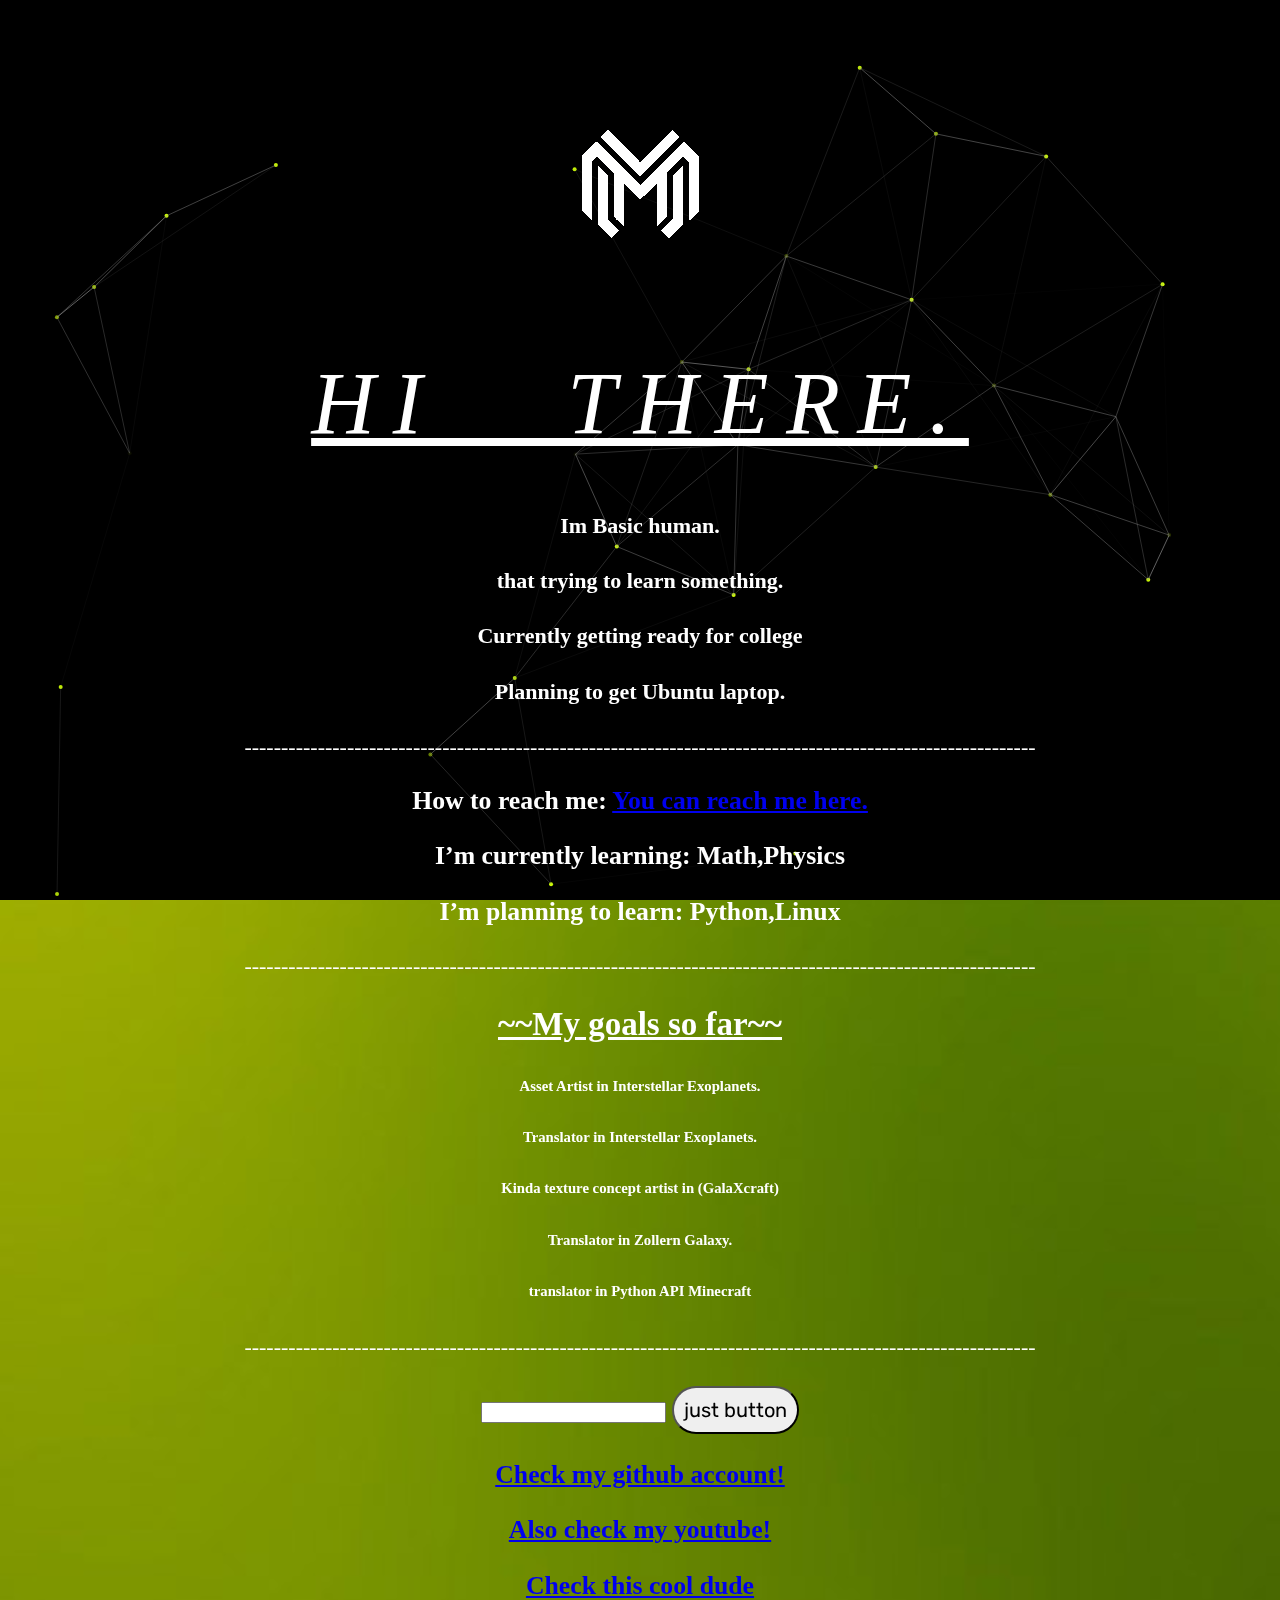
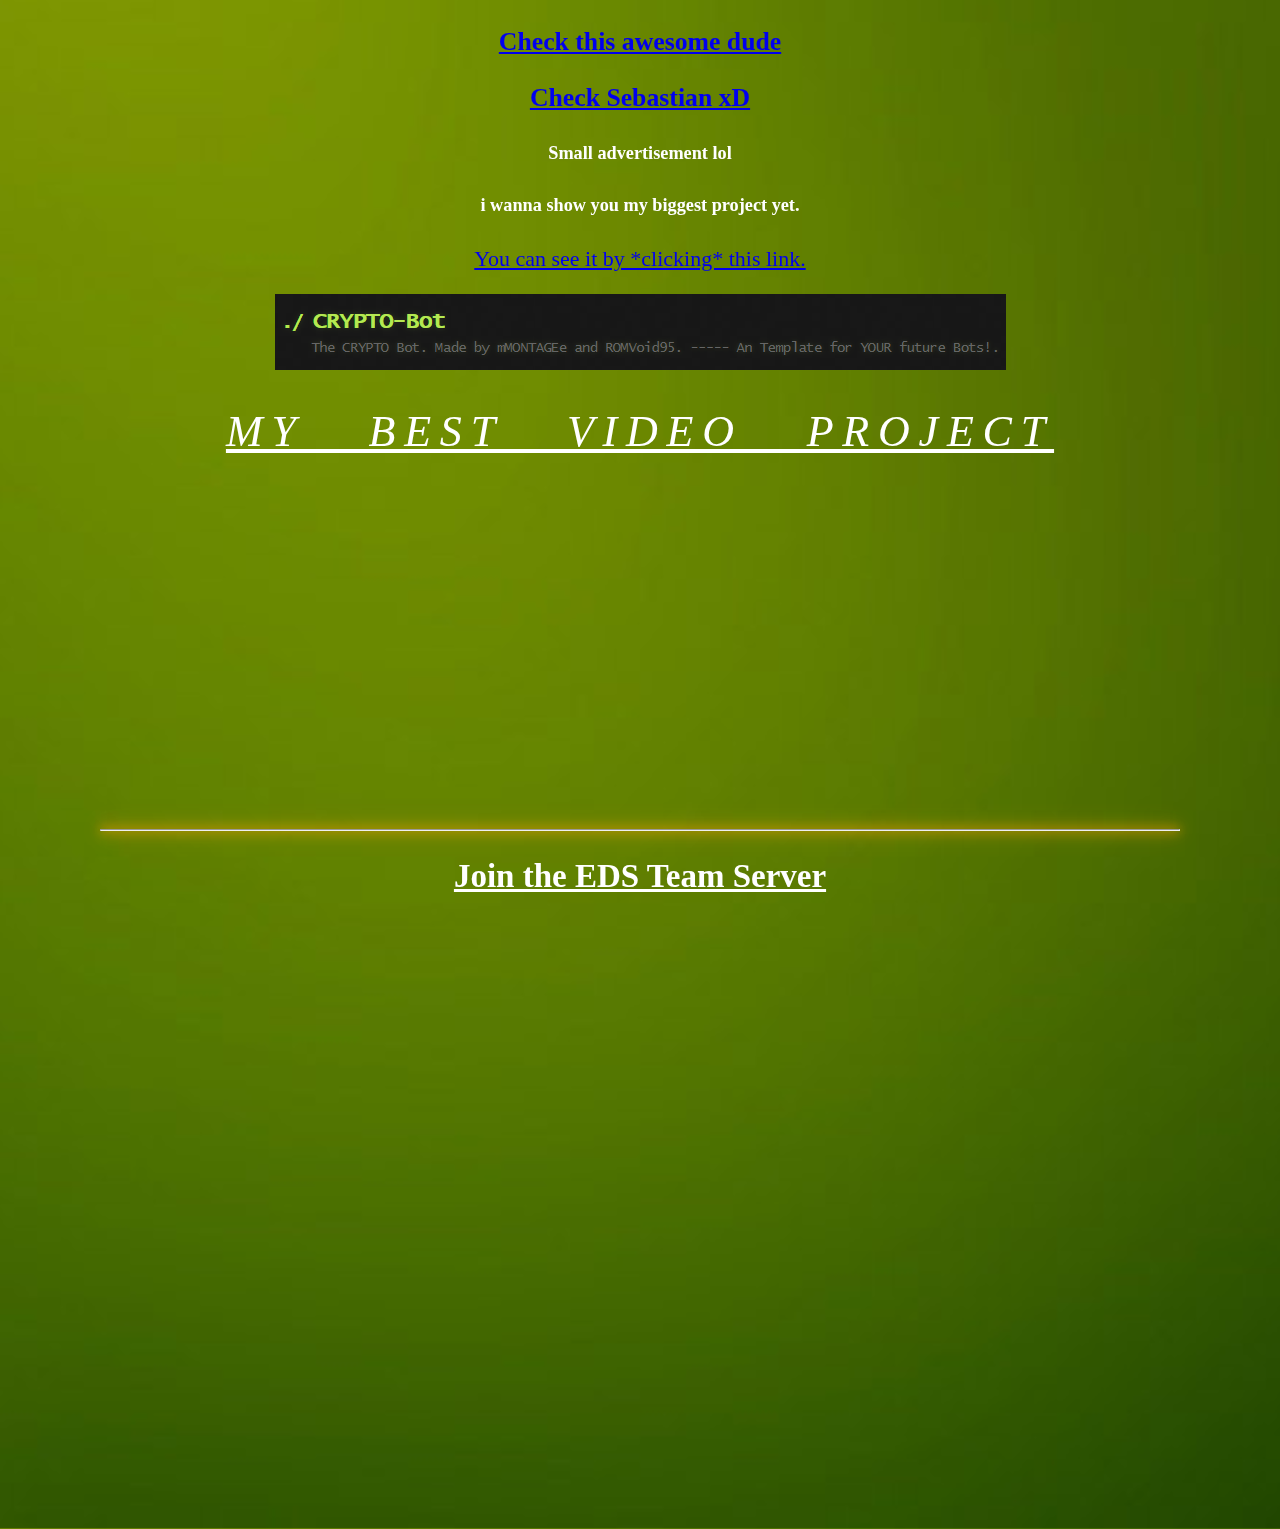
==== index.html @ 217704fc "Add files via upload" ====
<!DOCTYPE html>
<html lang="en">
<head>
    <meta charset="UTF-8">
    <title>still in W.I.P</title>
    <link rel="stylesheet" href="style.css"/>
    <link rel="shortcut icon" type="image/png" href="img/favicon.png"
</head>
<body>
    <canvas id="nokey" width="800" height="800">
        Your Browser Don't Support Canvas, Please Download Chrome
    </canvas>
<h1>
<header>
    <img src="img/logo.png">
    <br/>
    <h1> Hi there. </h1>
</header>
        <h4>Im Basic human.</h4>
    <h4>that trying to learn something.
        <h4>Currently getting ready for college</h4>
        <h4>Planning to get Ubuntu laptop.</h4>
------------------------------------------------------------------------------------------------------------
<div>
<h3> 
    <h3>  How to reach me: <a href="https://discord.gg/ZTqgPN7">You can reach me here.</a></h3>
    <h3> I’m currently learning: Math,Physics
    <h3>I’m  planning to learn: Python,Linux </h3>
    <h3>   </h3>
------------------------------------------------------------------------------------------------------------
    <h2> ~~My goals so far~~ </h2>
    <h6> Asset Artist in Interstellar Exoplanets.</h6>
    <h6> Translator in Interstellar Exoplanets.</h6>
    <h6>Kinda texture concept artist in (GalaXcraft)</h6>
    <h6> Translator in Zollern Galaxy.</h6>
    <h6> translator in Python API Minecraft</h6>
------------------------------------------------------------------------------------------------------------
<h3>
    <input type ="type something here lol">
    <button
    type="submit">just button</button>
    <p><a href="https://github.com/mMONTAGEe">Check my github account!</a></p>
    <p><a href="https://www.youtube.com/channel/UCP68rAljMgUpYVKM_8WvEBQ?"> Also check my youtube!</a></p>
    <p><a href="https://github.com/craftablescience">Check this cool dude</a></p>
    <P><a href="https://github.com/ROMVoid95">Check this awesome dude</a></P>
    <p><a href="https://github.com/SebaSphere">Check Sebastian xD</a></p>
    <p><h5>Small advertisement lol</h5></p>
    <p><h5>i wanna show you my biggest project yet.</h5></p>
    <p><a href="https://mmontagee.github.io/CRYPTO-Bot/">You can see it by *clicking* this link.</a></p>
    <p><img src="img/slogan.png"
    


    <p><h1><header>My  best Video project</header></h1></p>
    <p><iframe width="560" height="315" src="https://www.youtube.com/embed/J8UtH_nwUes" frameborder="0" allow="accelerometer; autoplay; clipboard-write; encrypted-media; gyroscope; picture-in-picture" allowfullscreen></iframe></p>
    
    
</div>

<hr/>
<h2>Join the EDS Team Server</h2>
<iframe src="https://discordapp.com/widget?id=734826191092973750&theme=dark" width="350" height="500" allowtransparency="true" frameborder="0" sandbox="allow-popups allow-popups-to-escape-sandbox allow-same-origin allow-scripts"></iframe>
    

<script src="bg.js"></script>
</body>
</html>
---- style.css ----
@import url('https://fonts.googleapis.com/css2?family=Rubik:wght@300&display=swap%27');

body {
    font-family: roboto;
    font-size: 22px;
    font-style: bold;
    text-align: center;
    color: white;
    background-color: rgb(105,105,105);
    border: 5px cyan;
    padding: 13px;
    background-image: url(img/background.jpg);
    padding: 0px 0px;
    margin: 100px;

    background-size: cover;
    background-position: center;
    
}

h1{
    font-family:Tahoma;
    font-weight:100;
    font-style:italic;
    text-decoration:underline;
    text-transform:uppercase;
    letter-spacing: 0.2em;
    word-spacing: 1em;
}

header {
    text-shadow: blue;
    text-transform: uppercase;
    text-decoration-style: wavy;
    border-width: 5px;
    text-decoration: underline;

}

h2{
    color: rgb(255,215,0)4;
    text-decoration: underline;
    
}

button{
    padding: 10px;
    font-size: 20px;
    border-radius: 1000000px;
    list-style-type: none;
    font-family: 'rubik';
}
button:hover{
    color: #ffffff;
    background: #cac712;
    box-shadow: 0 0 10px #ffae00, 0 0 40px  #ffae00, 0 0 80px  #ffae00;
    transition-delay: 0.1s;
}



button2{
    padding: 10px;
    font-size: 20px;
    border-radius: 1000000px;
    list-style-type: none;
    font-family: 'rubik';
    float: right;
    border-radius: 1000px;
    background-color: orange;

}
button2:hover{
    color: #ffffff;
    background: #cac712;
    box-shadow: 0 0 10px #ffae00, 0 0 40px  #ffae00, 0 0 80px  #ffae00;
    transition-delay: 0.1s;
}
hr{
    box-shadow: 0 0 10px  orange , 0 0 15px   orange, 0 0 25px  orange;
    color: orange;
}
canvas{
    margin: 0;
    padding: 0;
    overflow: hidden;
    background-color: #000;
    z-index: -1;
    position: fixed;
    position: fixed;
    bottom: 0;
    right: 0;
    top: 0;
    left: 0;
}
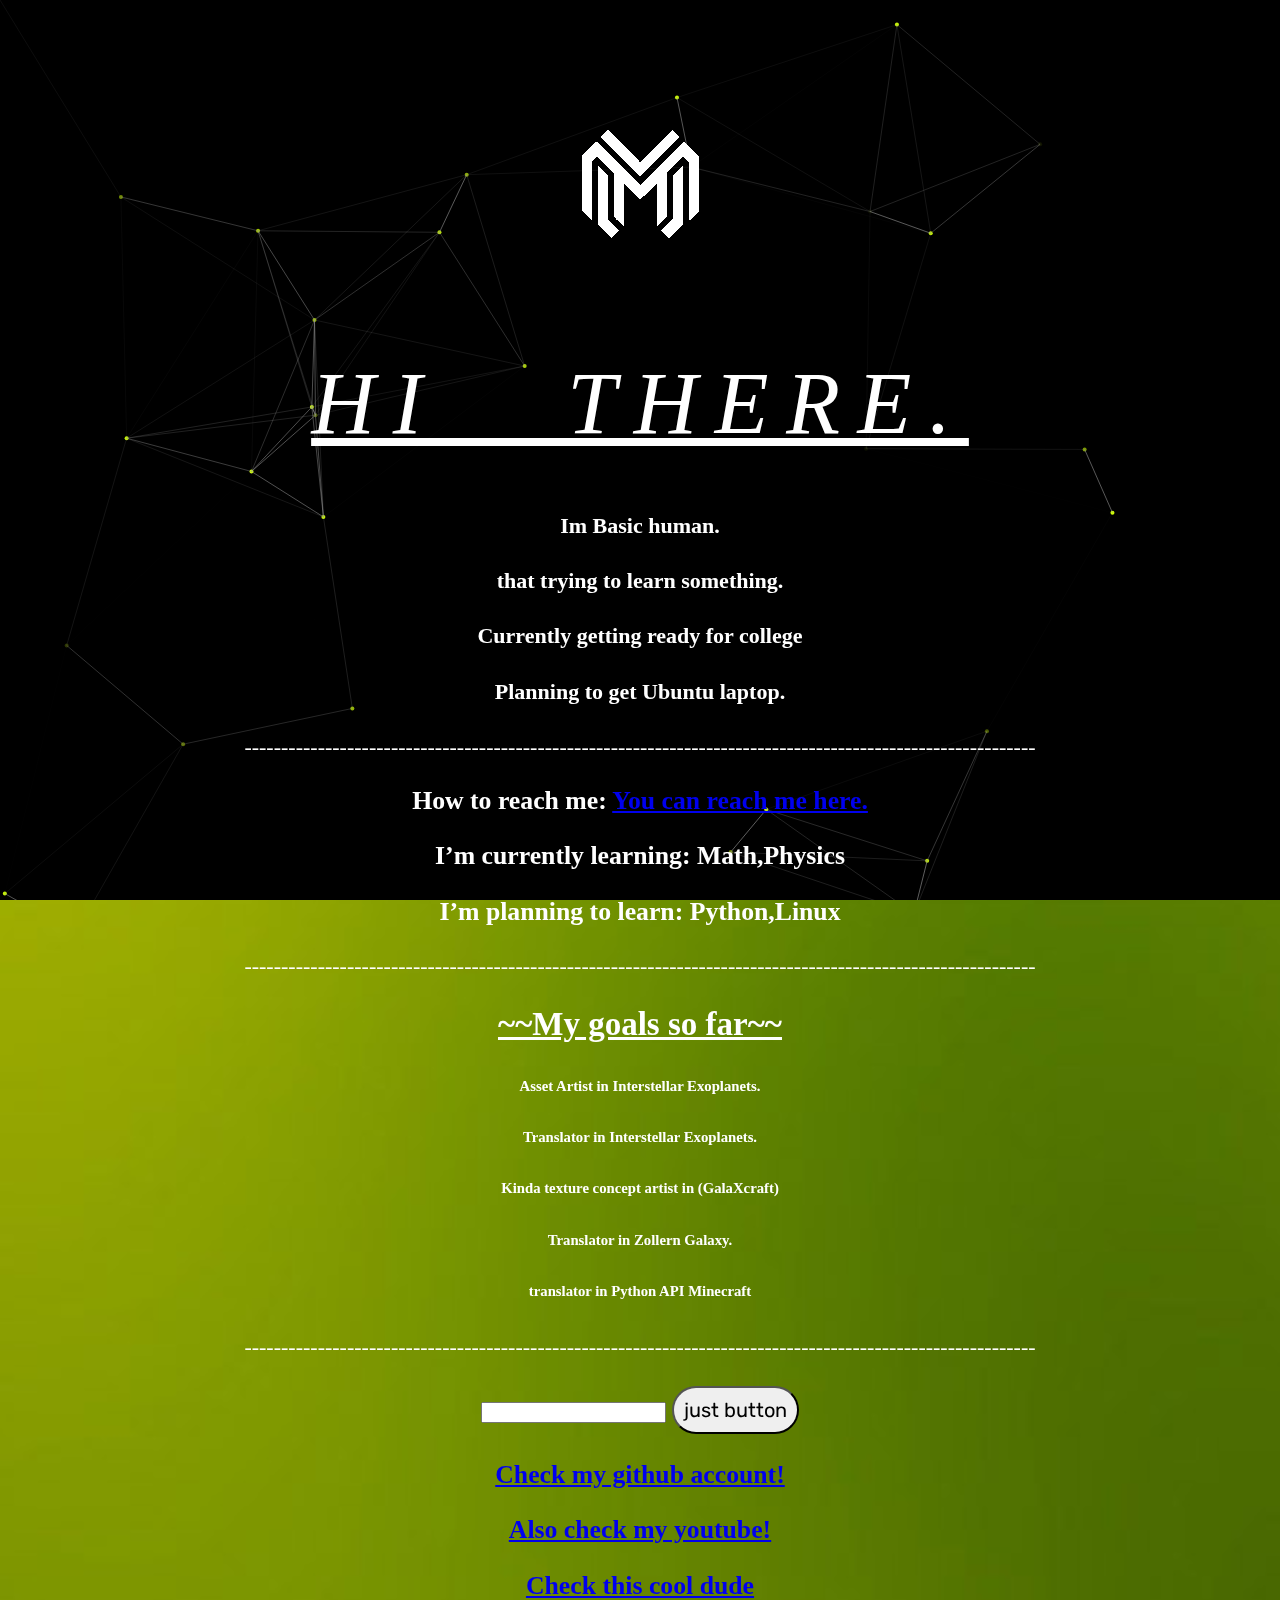
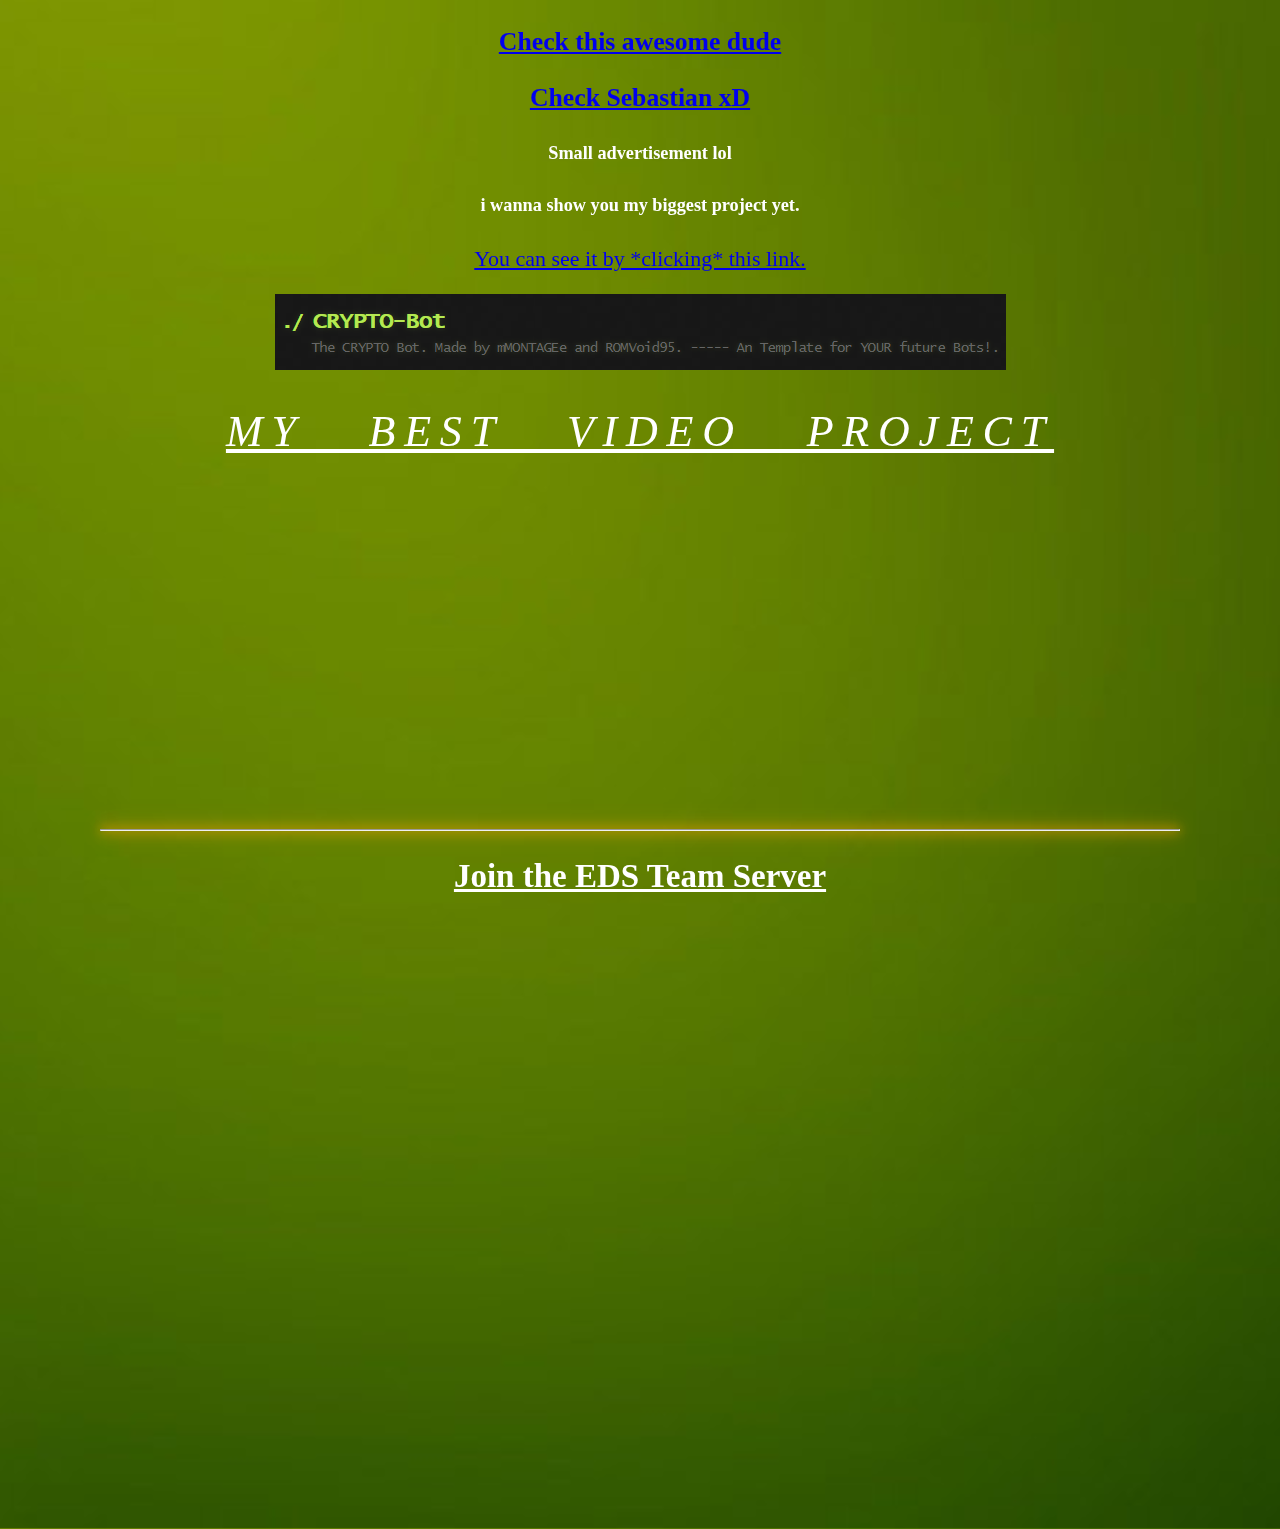
==== commit 68dbca7c: "Add files via upload" ====
--- a/index.html
+++ b/index.html
@@ -2,7 +2,7 @@
 <html lang="en">
 <head>
     <meta charset="UTF-8">
-    <title>still in W.I.P</title>
+    <title>small about mMONTAGEe</title>
     <link rel="stylesheet" href="style.css"/>
     <link rel="shortcut icon" type="image/png" href="img/favicon.png"
 </head>
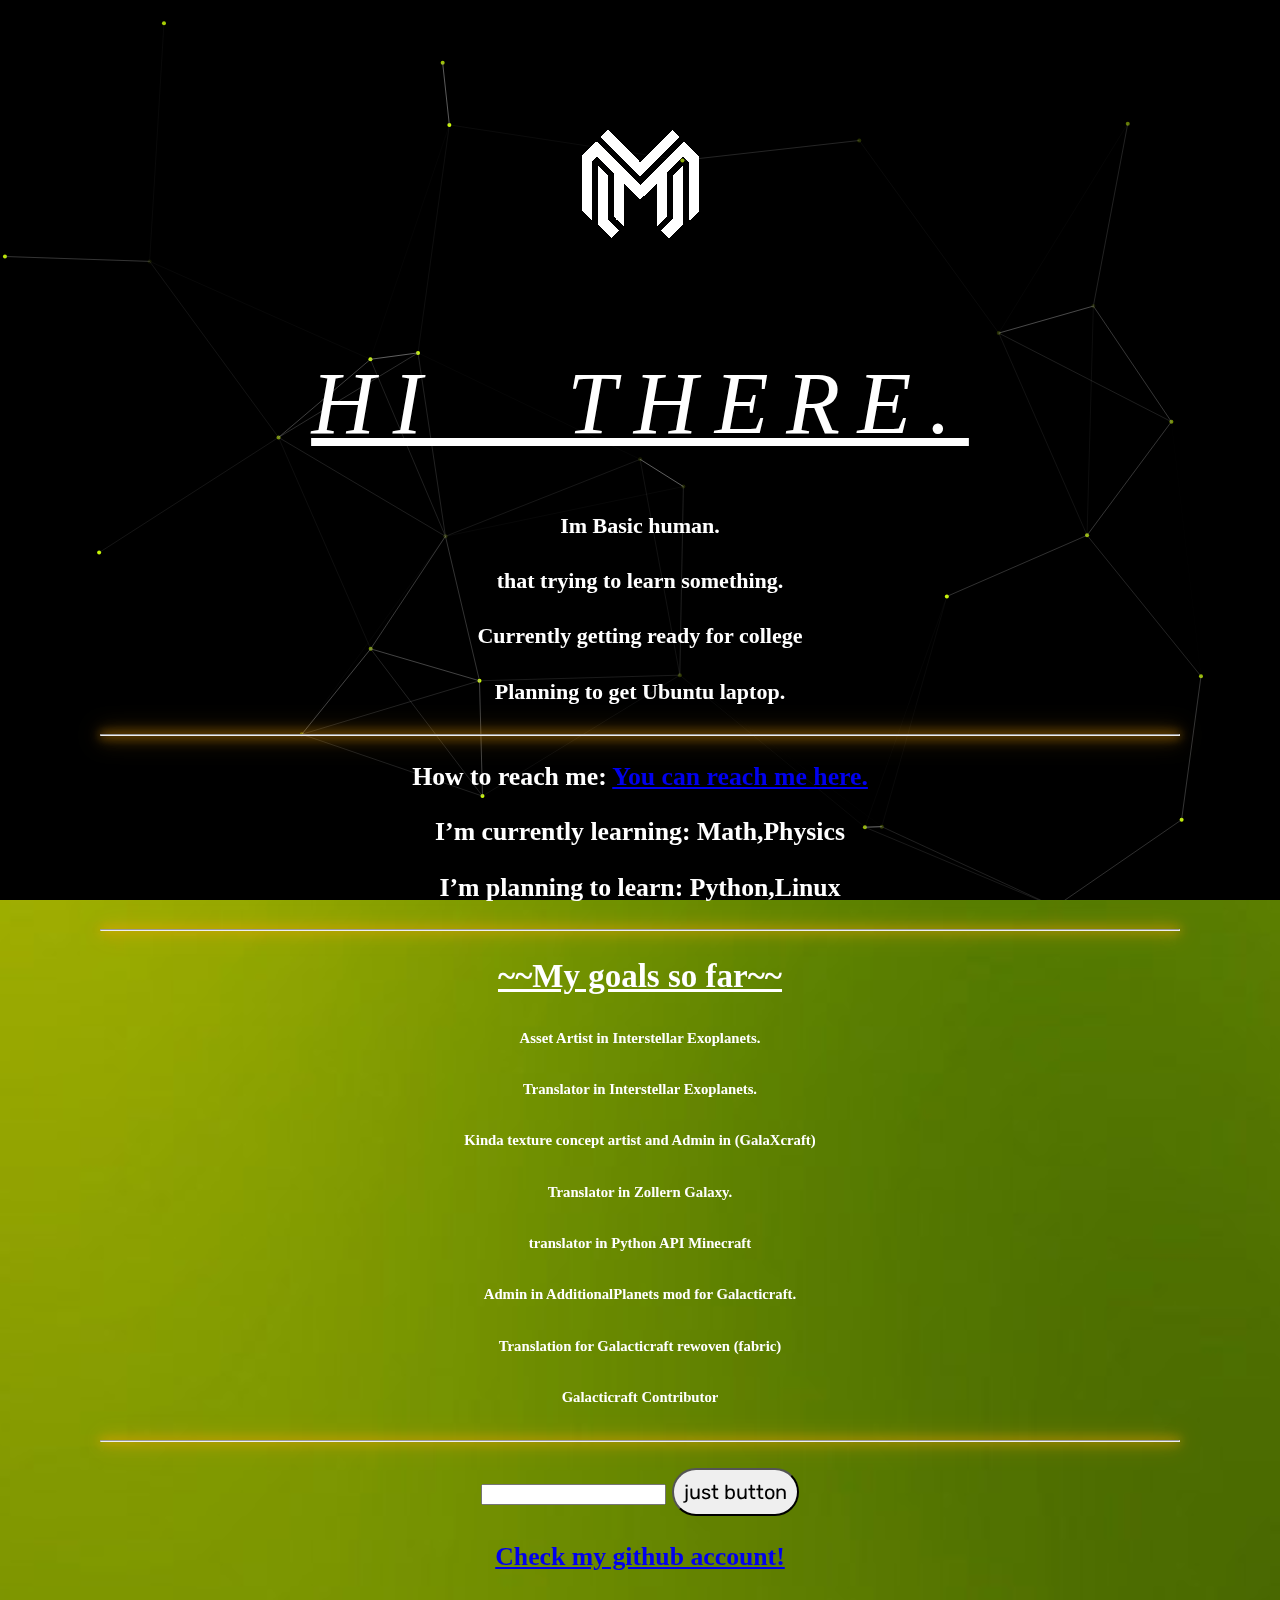
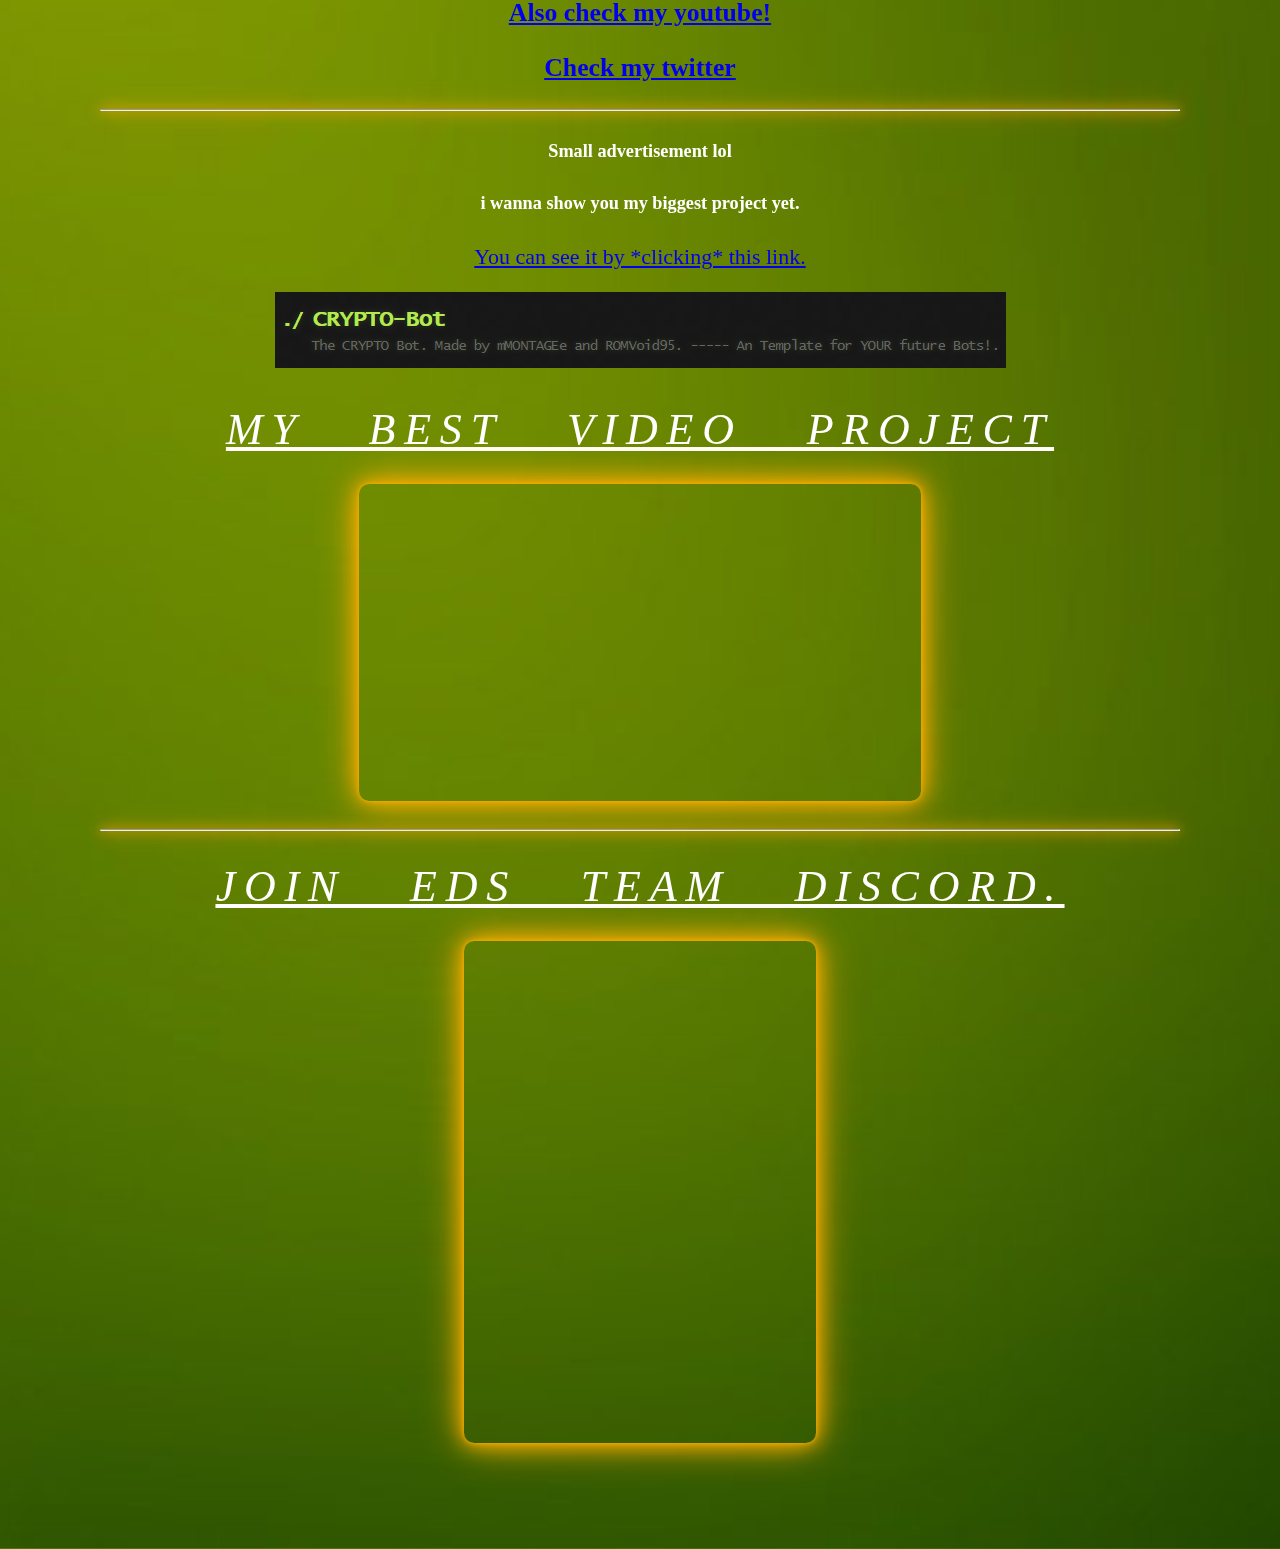
==== commit 587fc654: "Add files via upload" ====
--- a/index.html
+++ b/index.html
@@ -20,34 +20,37 @@
     <h4>that trying to learn something.
         <h4>Currently getting ready for college</h4>
         <h4>Planning to get Ubuntu laptop.</h4>
-------------------------------------------------------------------------------------------------------------
+<hr>
 <div>
 <h3> 
     <h3>  How to reach me: <a href="https://discord.gg/ZTqgPN7">You can reach me here.</a></h3>
     <h3> I’m currently learning: Math,Physics
     <h3>I’m  planning to learn: Python,Linux </h3>
     <h3>   </h3>
-------------------------------------------------------------------------------------------------------------
+<hr>
     <h2> ~~My goals so far~~ </h2>
     <h6> Asset Artist in Interstellar Exoplanets.</h6>
     <h6> Translator in Interstellar Exoplanets.</h6>
-    <h6>Kinda texture concept artist in (GalaXcraft)</h6>
+    <h6>Kinda texture concept artist and Admin  in (GalaXcraft)</h6>
     <h6> Translator in Zollern Galaxy.</h6>
     <h6> translator in Python API Minecraft</h6>
-------------------------------------------------------------------------------------------------------------
+    <h6>Admin in AdditionalPlanets mod for Galacticraft.</h6>
+    <h6>Translation for Galacticraft rewoven (fabric)</h6>
+    <h6>Galacticraft Contributor</h6>
+<hr>
 <h3>
     <input type ="type something here lol">
     <button
     type="submit">just button</button>
     <p><a href="https://github.com/mMONTAGEe">Check my github account!</a></p>
     <p><a href="https://www.youtube.com/channel/UCP68rAljMgUpYVKM_8WvEBQ?"> Also check my youtube!</a></p>
-    <p><a href="https://github.com/craftablescience">Check this cool dude</a></p>
-    <P><a href="https://github.com/ROMVoid95">Check this awesome dude</a></P>
-    <p><a href="https://github.com/SebaSphere">Check Sebastian xD</a></p>
+    <p><a href="https://twitter.com/mmontagee">Check my twitter</a></p>
+    <hr>
     <p><h5>Small advertisement lol</h5></p>
     <p><h5>i wanna show you my biggest project yet.</h5></p>
     <p><a href="https://mmontagee.github.io/CRYPTO-Bot/">You can see it by *clicking* this link.</a></p>
-    <p><img src="img/slogan.png"
+    <p><img src="img/slogan.png">
+    </hr3>
     
 
 
@@ -58,7 +61,7 @@
 </div>
 
 <hr/>
-<h2>Join the EDS Team Server</h2>
+<p><h1><header>Join EDS Team Discord.</header></h1></p>
 <iframe src="https://discordapp.com/widget?id=734826191092973750&theme=dark" width="350" height="500" allowtransparency="true" frameborder="0" sandbox="allow-popups allow-popups-to-escape-sandbox allow-same-origin allow-scripts"></iframe>
     
 
--- a/style.css
+++ b/style.css
@@ -26,6 +26,7 @@
     text-transform:uppercase;
     letter-spacing: 0.2em;
     word-spacing: 1em;
+    text-align: center;
 }
 
 header {
@@ -92,4 +93,15 @@
     right: 0;
     top: 0;
     left: 0;
+}
+iframe{
+    box-shadow: 0 0 5px #ffae00, 0 0 20px  #ffae00, 0 0 40px  #ffae00;
+    padding: 1px;
+    font-size: 1px;
+    border-radius: 10px;
+
+}
+
+img{
+    size: 50px;
 }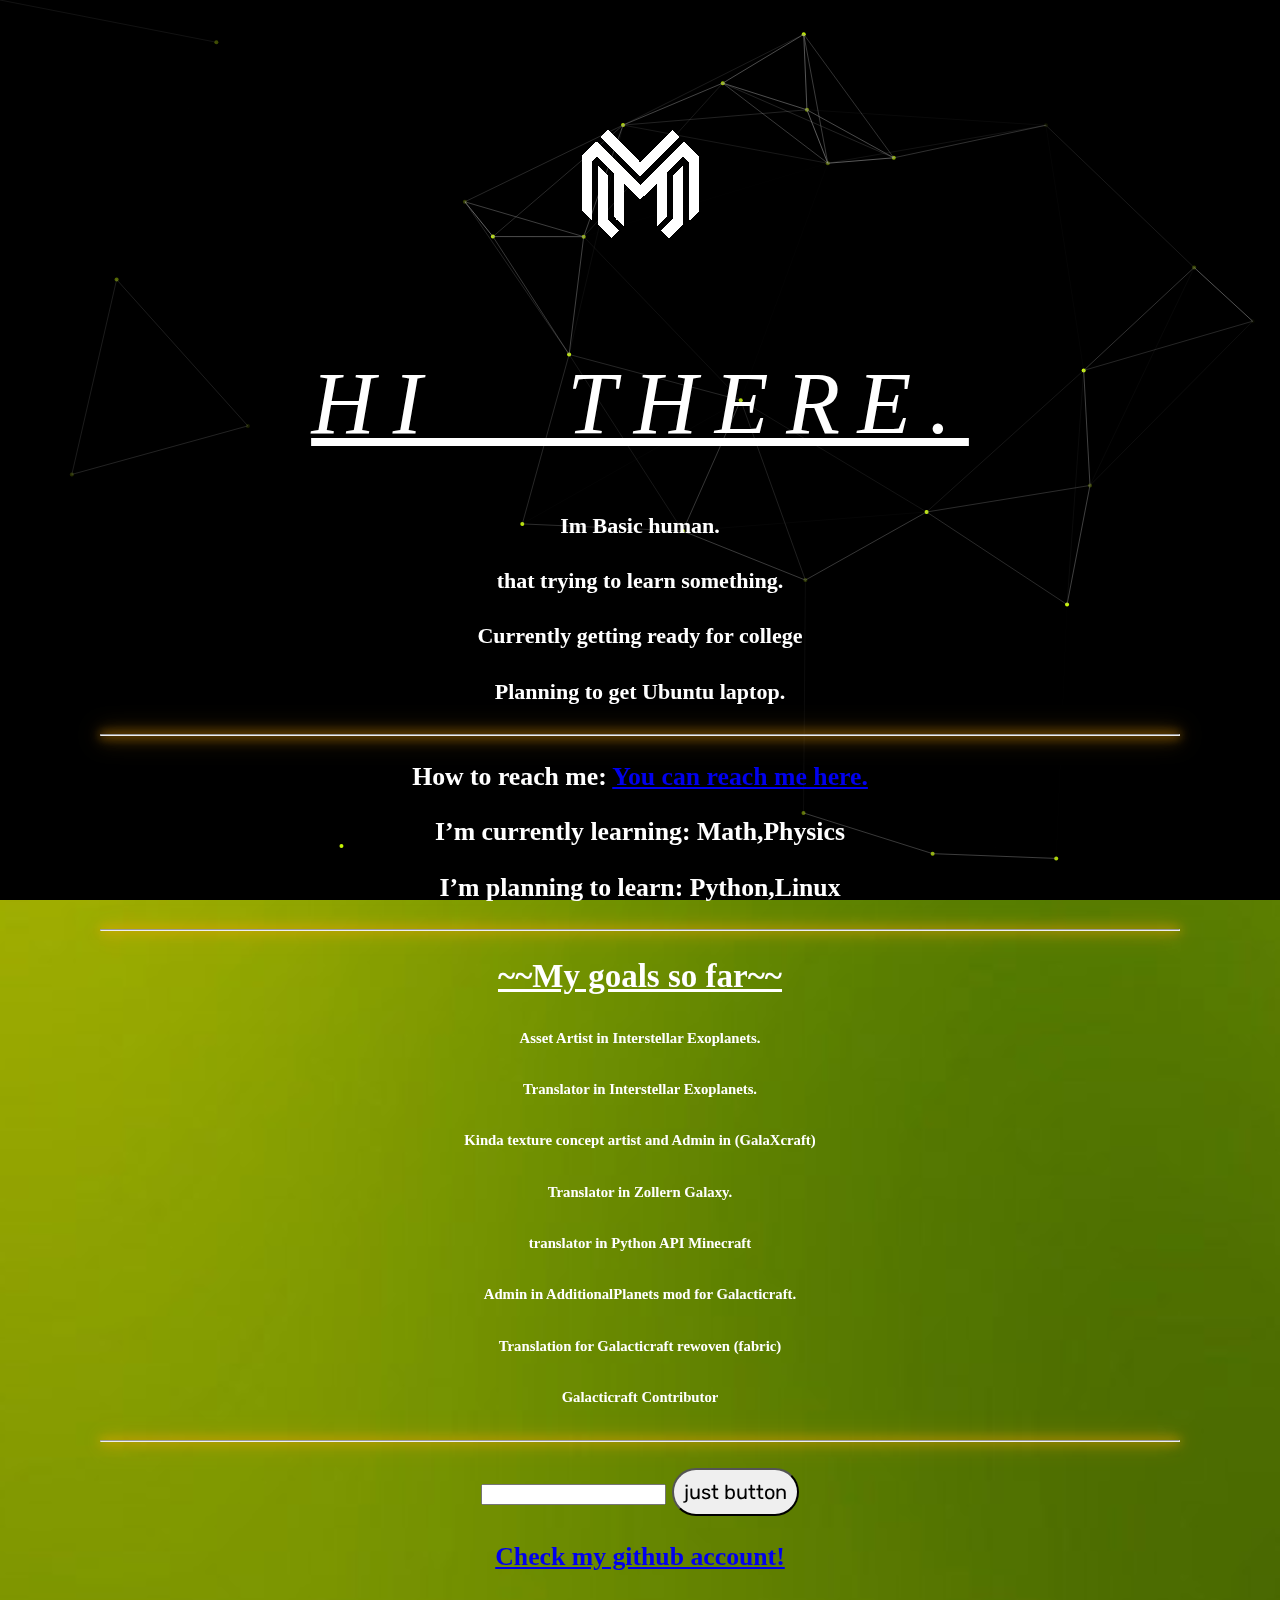
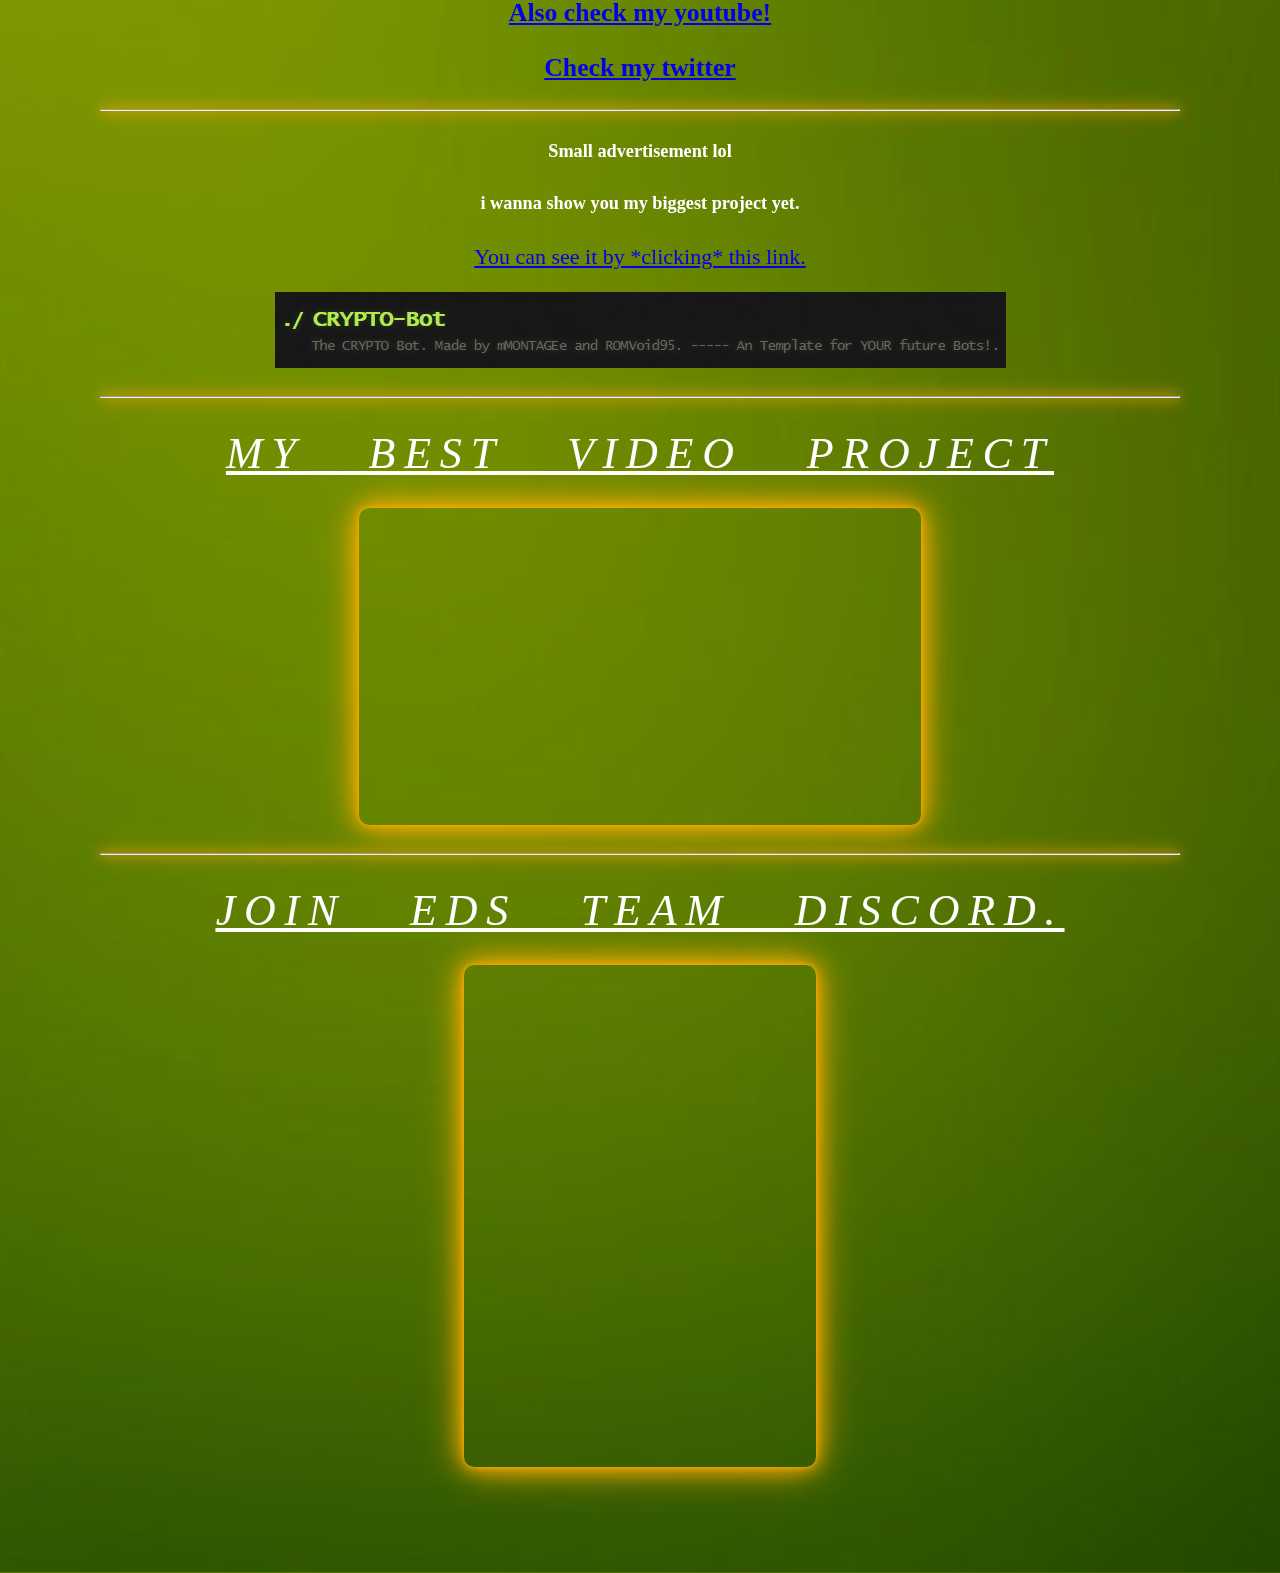
==== commit c58ff985: "fixes" ====
--- a/index.html
+++ b/index.html
@@ -52,7 +52,7 @@
     <p><img src="img/slogan.png">
     </hr3>
     
-
+<hr>
 
     <p><h1><header>My  best Video project</header></h1></p>
     <p><iframe width="560" height="315" src="https://www.youtube.com/embed/J8UtH_nwUes" frameborder="0" allow="accelerometer; autoplay; clipboard-write; encrypted-media; gyroscope; picture-in-picture" allowfullscreen></iframe></p>
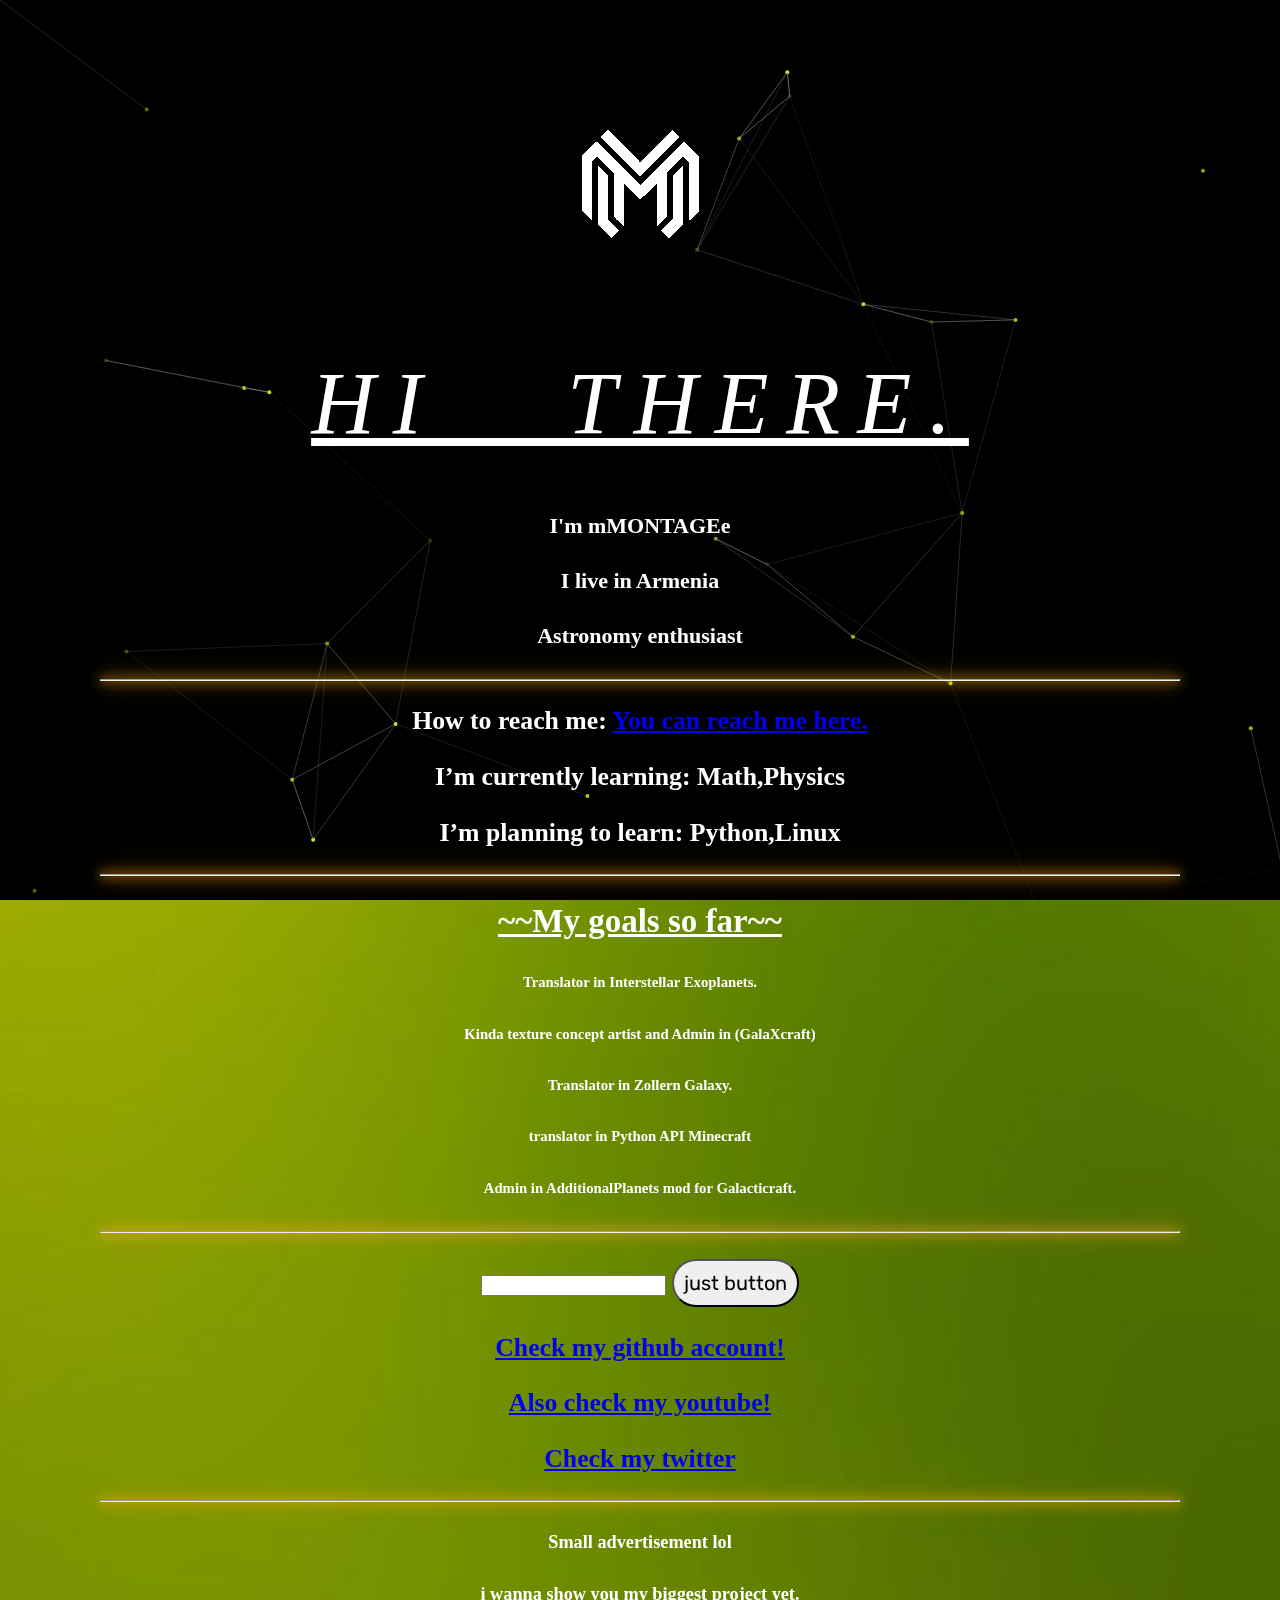
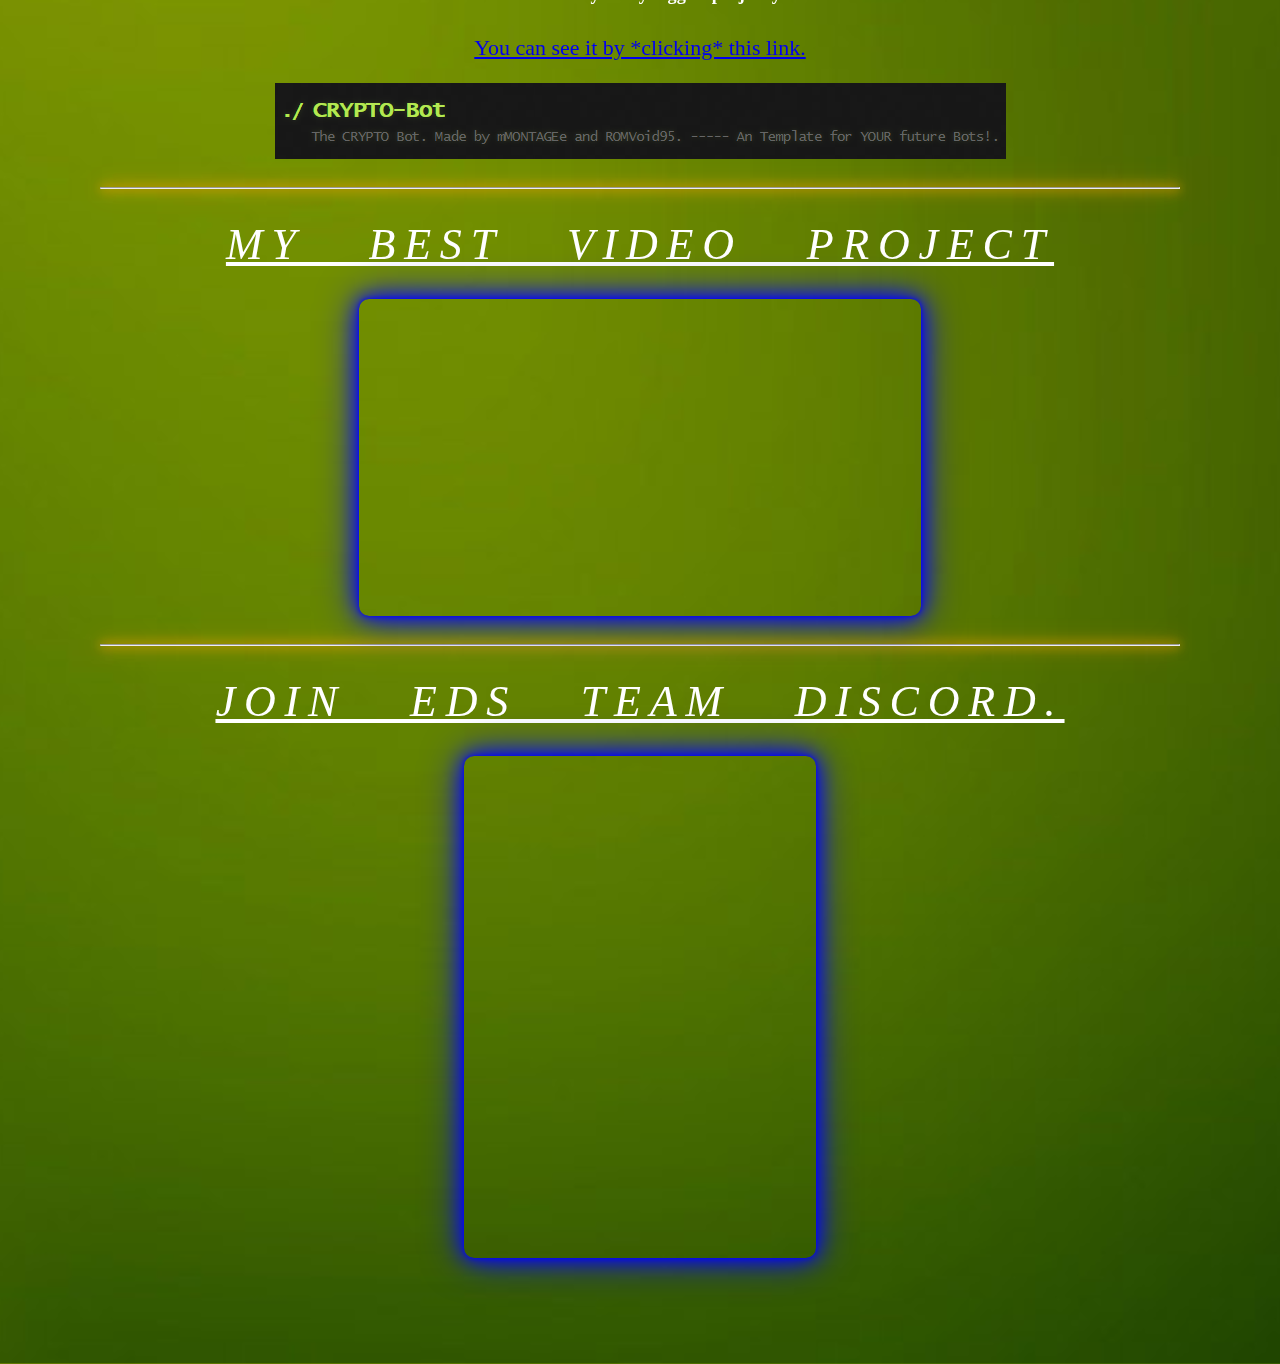
==== commit 709ac978: "First update of 2021" ====
--- a/index.html
+++ b/index.html
@@ -16,10 +16,10 @@
     <br/>
     <h1> Hi there. </h1>
 </header>
-        <h4>Im Basic human.</h4>
-    <h4>that trying to learn something.
-        <h4>Currently getting ready for college</h4>
-        <h4>Planning to get Ubuntu laptop.</h4>
+     <h4>I'm mMONTAGEe</h4>
+     <h4>I live in Armenia</h4>
+     <h4>Astronomy enthusiast</h4>
+     <h4></h4>
 <hr>
 <div>
 <h3> 
@@ -29,14 +29,12 @@
     <h3>   </h3>
 <hr>
     <h2> ~~My goals so far~~ </h2>
-    <h6> Asset Artist in Interstellar Exoplanets.</h6>
     <h6> Translator in Interstellar Exoplanets.</h6>
     <h6>Kinda texture concept artist and Admin  in (GalaXcraft)</h6>
     <h6> Translator in Zollern Galaxy.</h6>
     <h6> translator in Python API Minecraft</h6>
     <h6>Admin in AdditionalPlanets mod for Galacticraft.</h6>
-    <h6>Translation for Galacticraft rewoven (fabric)</h6>
-    <h6>Galacticraft Contributor</h6>
+
 <hr>
 <h3>
     <input type ="type something here lol">
@@ -67,4 +65,4 @@
 
 <script src="bg.js"></script>
 </body>
-</html>+</html>
--- a/style.css
+++ b/style.css
@@ -95,7 +95,7 @@
     left: 0;
 }
 iframe{
-    box-shadow: 0 0 5px #ffae00, 0 0 20px  #ffae00, 0 0 40px  #ffae00;
+    box-shadow: 0 0 5px blue, 0 0 20px  blue, 0 0 40px  blue;
     padding: 1px;
     font-size: 1px;
     border-radius: 10px;
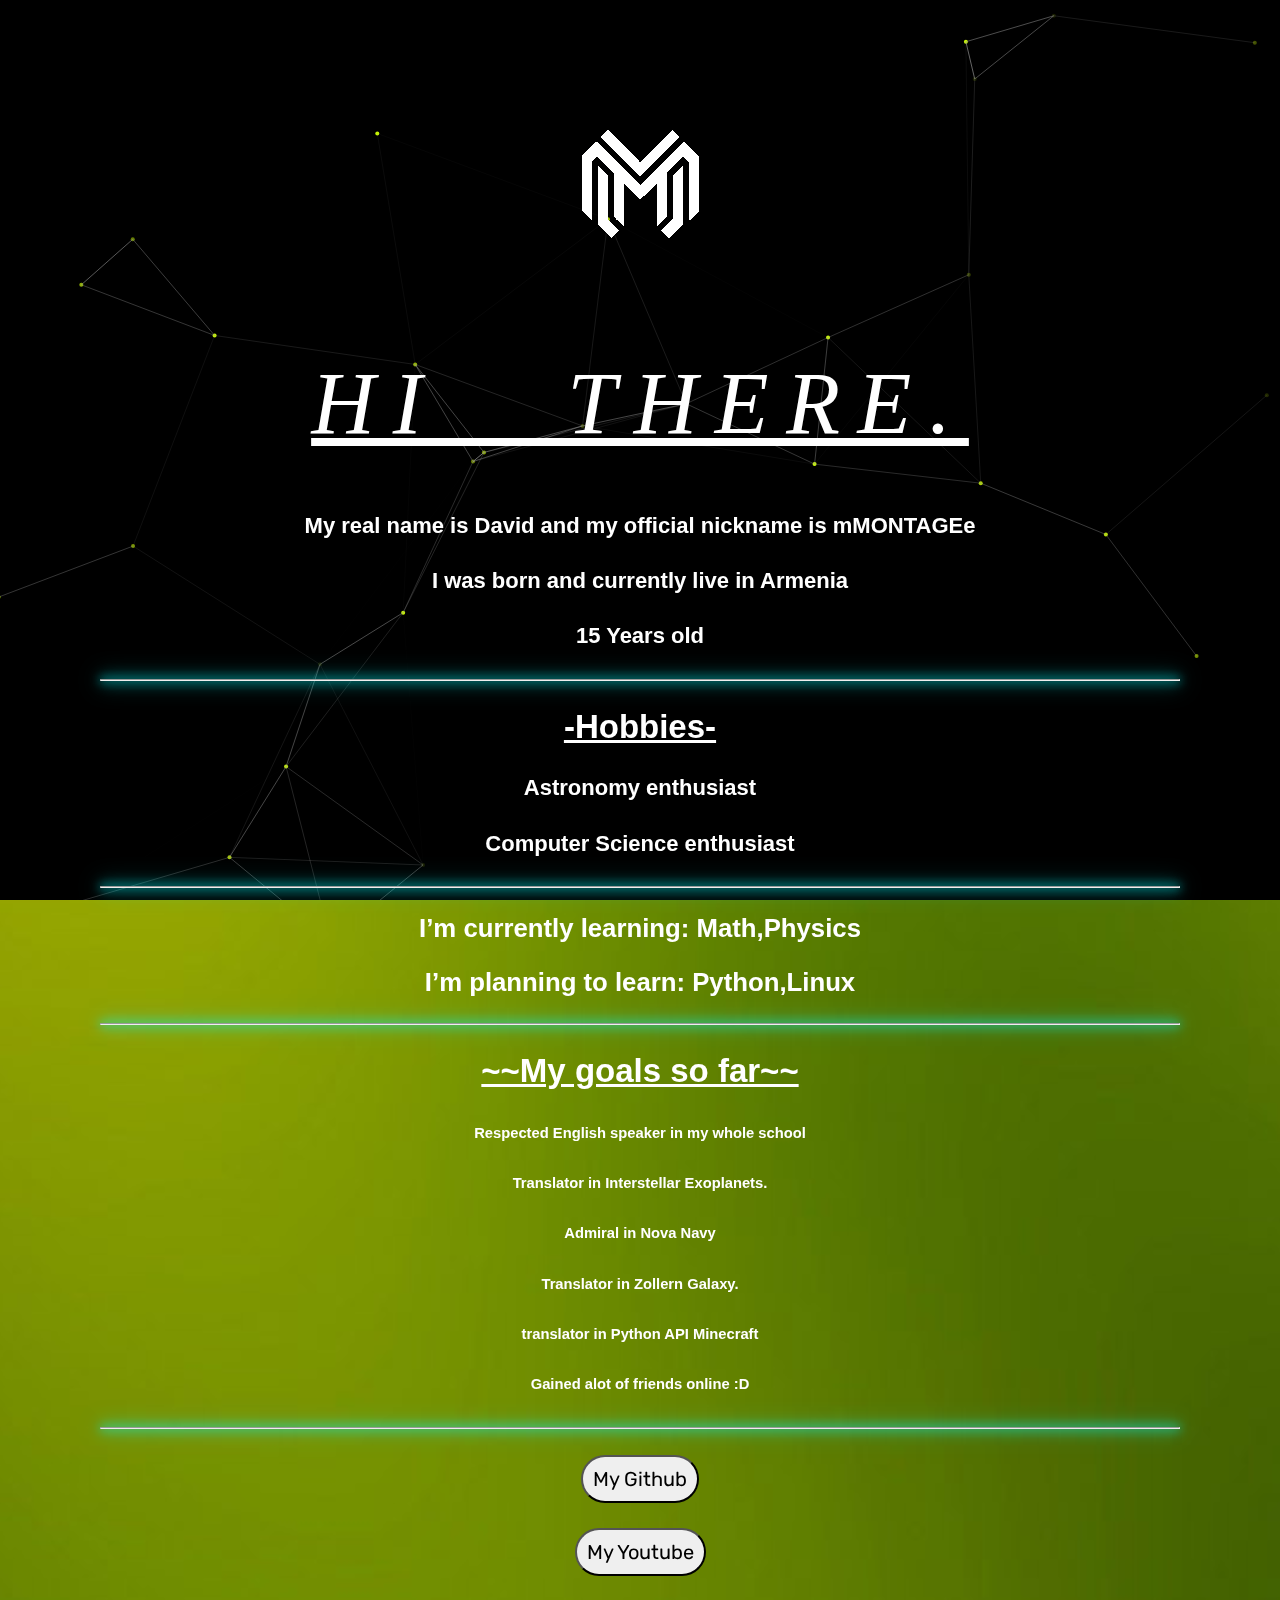
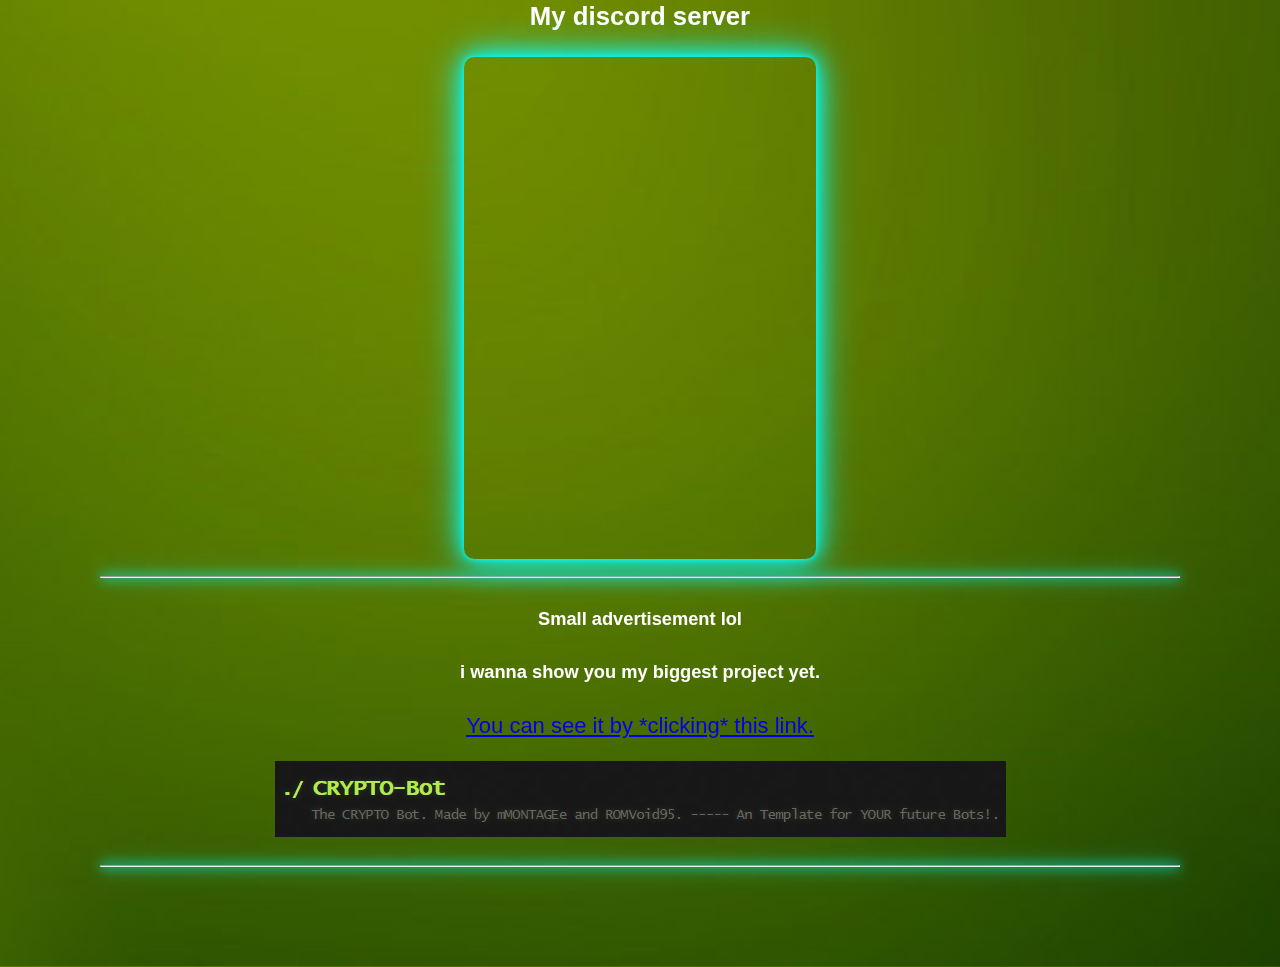
==== commit 837ffad8: "Prepared this stuff for "About Me" in discord" ====
--- a/index.html
+++ b/index.html
@@ -2,7 +2,7 @@
 <html lang="en">
 <head>
     <meta charset="UTF-8">
-    <title>small about mMONTAGEe</title>
+    <title>mMONTAGEe</title>
     <link rel="stylesheet" href="style.css"/>
     <link rel="shortcut icon" type="image/png" href="img/favicon.png"
 </head>
@@ -16,33 +16,34 @@
     <br/>
     <h1> Hi there. </h1>
 </header>
-     <h4>I'm mMONTAGEe</h4>
-     <h4>I live in Armenia</h4>
+     <h4>My real name is David and my official nickname is mMONTAGEe</h4>
+     <h4>I was born and currently live in Armenia</h4>
+     <h4>15 Years old</h4>
+     <hr>
+     <h2>-Hobbies-</h2>
      <h4>Astronomy enthusiast</h4>
-     <h4></h4>
+     <h4>Computer Science enthusiast</h4>
 <hr>
 <div>
 <h3> 
-    <h3>  How to reach me: <a href="https://discord.gg/ZTqgPN7">You can reach me here.</a></h3>
     <h3> I’m currently learning: Math,Physics
     <h3>I’m  planning to learn: Python,Linux </h3>
     <h3>   </h3>
 <hr>
     <h2> ~~My goals so far~~ </h2>
+    <h6>Respected English speaker in my whole school</h6>
     <h6> Translator in Interstellar Exoplanets.</h6>
-    <h6>Kinda texture concept artist and Admin  in (GalaXcraft)</h6>
+    <h6>Admiral in Nova Navy</h6>
     <h6> Translator in Zollern Galaxy.</h6>
     <h6> translator in Python API Minecraft</h6>
-    <h6>Admin in AdditionalPlanets mod for Galacticraft.</h6>
+    <h6>Gained alot of friends online :D</h6>
 
 <hr>
 <h3>
-    <input type ="type something here lol">
-    <button
-    type="submit">just button</button>
-    <p><a href="https://github.com/mMONTAGEe">Check my github account!</a></p>
-    <p><a href="https://www.youtube.com/channel/UCP68rAljMgUpYVKM_8WvEBQ?"> Also check my youtube!</a></p>
-    <p><a href="https://twitter.com/mmontagee">Check my twitter</a></p>
+    <p></p><a href="https://github.com/mMONTAGEe"><button>My Github</button></a></p>
+    <p></p><a href="https://www.youtube.com/channel/UCP68rAljMgUpYVKM_8WvEBQ"><button>My Youtube</button></a></p>
+    <p><h3>My discord server</h3></p>
+<iframe src="https://discordapp.com/widget?id=734826191092973750&theme=dark" width="350" height="500" allowtransparency="true" frameborder="0" sandbox="allow-popups allow-popups-to-escape-sandbox allow-same-origin allow-scripts"></iframe>
     <hr>
     <p><h5>Small advertisement lol</h5></p>
     <p><h5>i wanna show you my biggest project yet.</h5></p>
@@ -50,17 +51,11 @@
     <p><img src="img/slogan.png">
     </hr3>
     
+
+</div>
+
 <hr>
 
-    <p><h1><header>My  best Video project</header></h1></p>
-    <p><iframe width="560" height="315" src="https://www.youtube.com/embed/J8UtH_nwUes" frameborder="0" allow="accelerometer; autoplay; clipboard-write; encrypted-media; gyroscope; picture-in-picture" allowfullscreen></iframe></p>
-    
-    
-</div>
-
-<hr/>
-<p><h1><header>Join EDS Team Discord.</header></h1></p>
-<iframe src="https://discordapp.com/widget?id=734826191092973750&theme=dark" width="350" height="500" allowtransparency="true" frameborder="0" sandbox="allow-popups allow-popups-to-escape-sandbox allow-same-origin allow-scripts"></iframe>
     
 
 <script src="bg.js"></script>
--- a/style.css
+++ b/style.css
@@ -1,7 +1,7 @@
 @import url('https://fonts.googleapis.com/css2?family=Rubik:wght@300&display=swap%27');
 
 body {
-    font-family: roboto;
+    font-family: -apple-system, BlinkMacSystemFont, 'Segoe UI', Roboto, Oxygen, Ubuntu, Cantarell, 'Open Sans', 'Helvetica Neue', sans-serif;
     font-size: 22px;
     font-style: bold;
     text-align: center;
@@ -30,7 +30,7 @@
 }
 
 header {
-    text-shadow: blue;
+    text-shadow: cyan;
     text-transform: uppercase;
     text-decoration-style: wavy;
     border-width: 5px;
@@ -47,14 +47,14 @@
 button{
     padding: 10px;
     font-size: 20px;
-    border-radius: 1000000px;
+    border-radius: 1000px;
     list-style-type: none;
     font-family: 'rubik';
 }
 button:hover{
     color: #ffffff;
-    background: #cac712;
-    box-shadow: 0 0 10px #ffae00, 0 0 40px  #ffae00, 0 0 80px  #ffae00;
+    background: cyan;
+    box-shadow: 0 0 10px cyan, 0 0 40px  cyan, 0 0 80px  cyan;
     transition-delay: 0.1s;
 }
 
@@ -68,18 +68,18 @@
     font-family: 'rubik';
     float: right;
     border-radius: 1000px;
-    background-color: orange;
+    background-color: cyan;
 
 }
 button2:hover{
     color: #ffffff;
-    background: #cac712;
-    box-shadow: 0 0 10px #ffae00, 0 0 40px  #ffae00, 0 0 80px  #ffae00;
+    background: cyan;
+    box-shadow: 0 0 10px cyan, 0 0 40px  cyan, 0 0 80px  cyan;
     transition-delay: 0.1s;
 }
 hr{
-    box-shadow: 0 0 10px  orange , 0 0 15px   orange, 0 0 25px  orange;
-    color: orange;
+    box-shadow: 0 0 10px  cyan , 0 0 15px   cyan, 0 0 25px  cyan;
+    color: cyan;
 }
 canvas{
     margin: 0;
@@ -95,7 +95,7 @@
     left: 0;
 }
 iframe{
-    box-shadow: 0 0 5px blue, 0 0 20px  blue, 0 0 40px  blue;
+    box-shadow: 0 0 5px cyan, 0 0 20px  cyan, 0 0 40px  cyan;
     padding: 1px;
     font-size: 1px;
     border-radius: 10px;
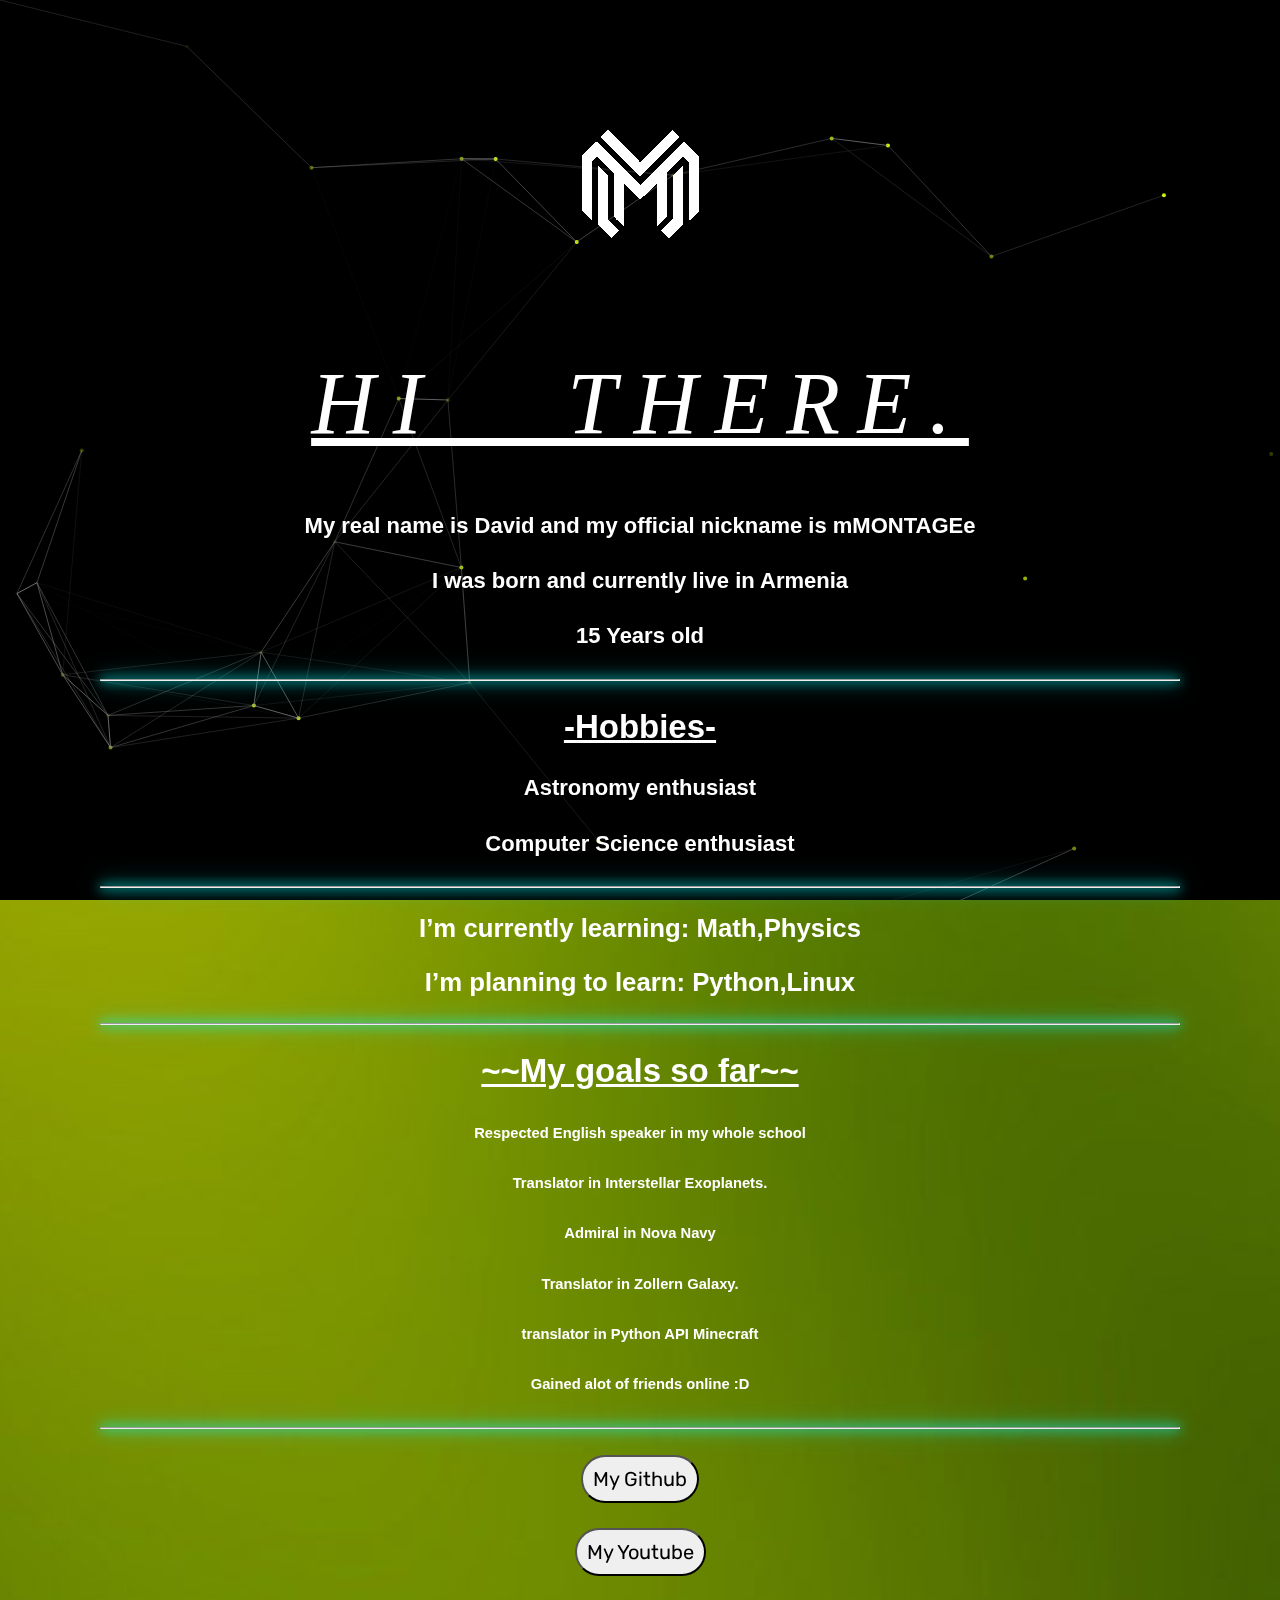
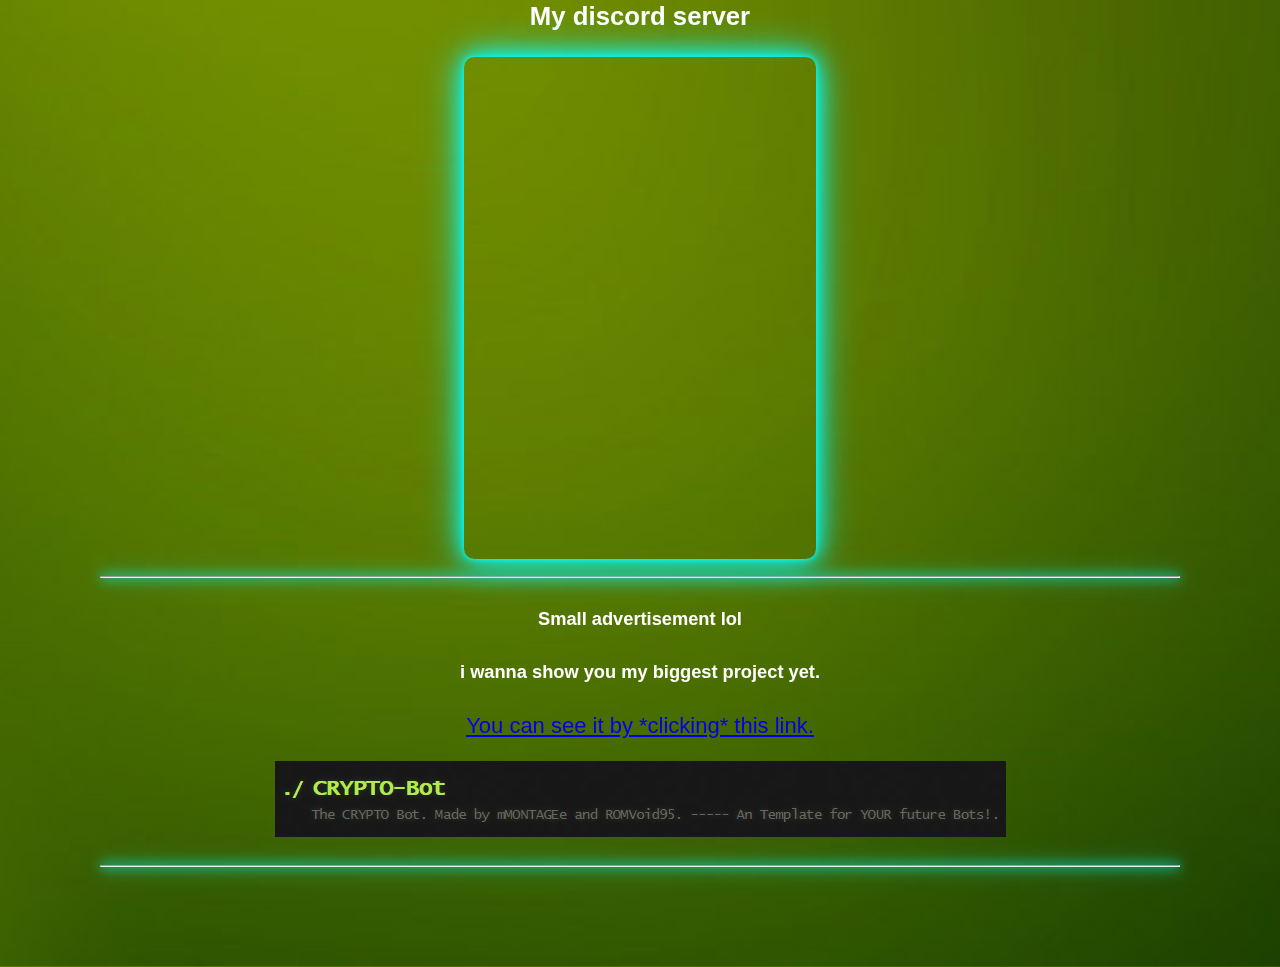
==== commit b2faf2c8: "forgot to change favicon" ====
--- a/index.html
+++ b/index.html
@@ -4,7 +4,7 @@
     <meta charset="UTF-8">
     <title>mMONTAGEe</title>
     <link rel="stylesheet" href="style.css"/>
-    <link rel="shortcut icon" type="image/png" href="img/favicon.png"
+    <link rel="shortcut icon" type="image/png" href="img/logo.png"
 </head>
 <body>
     <canvas id="nokey" width="800" height="800">
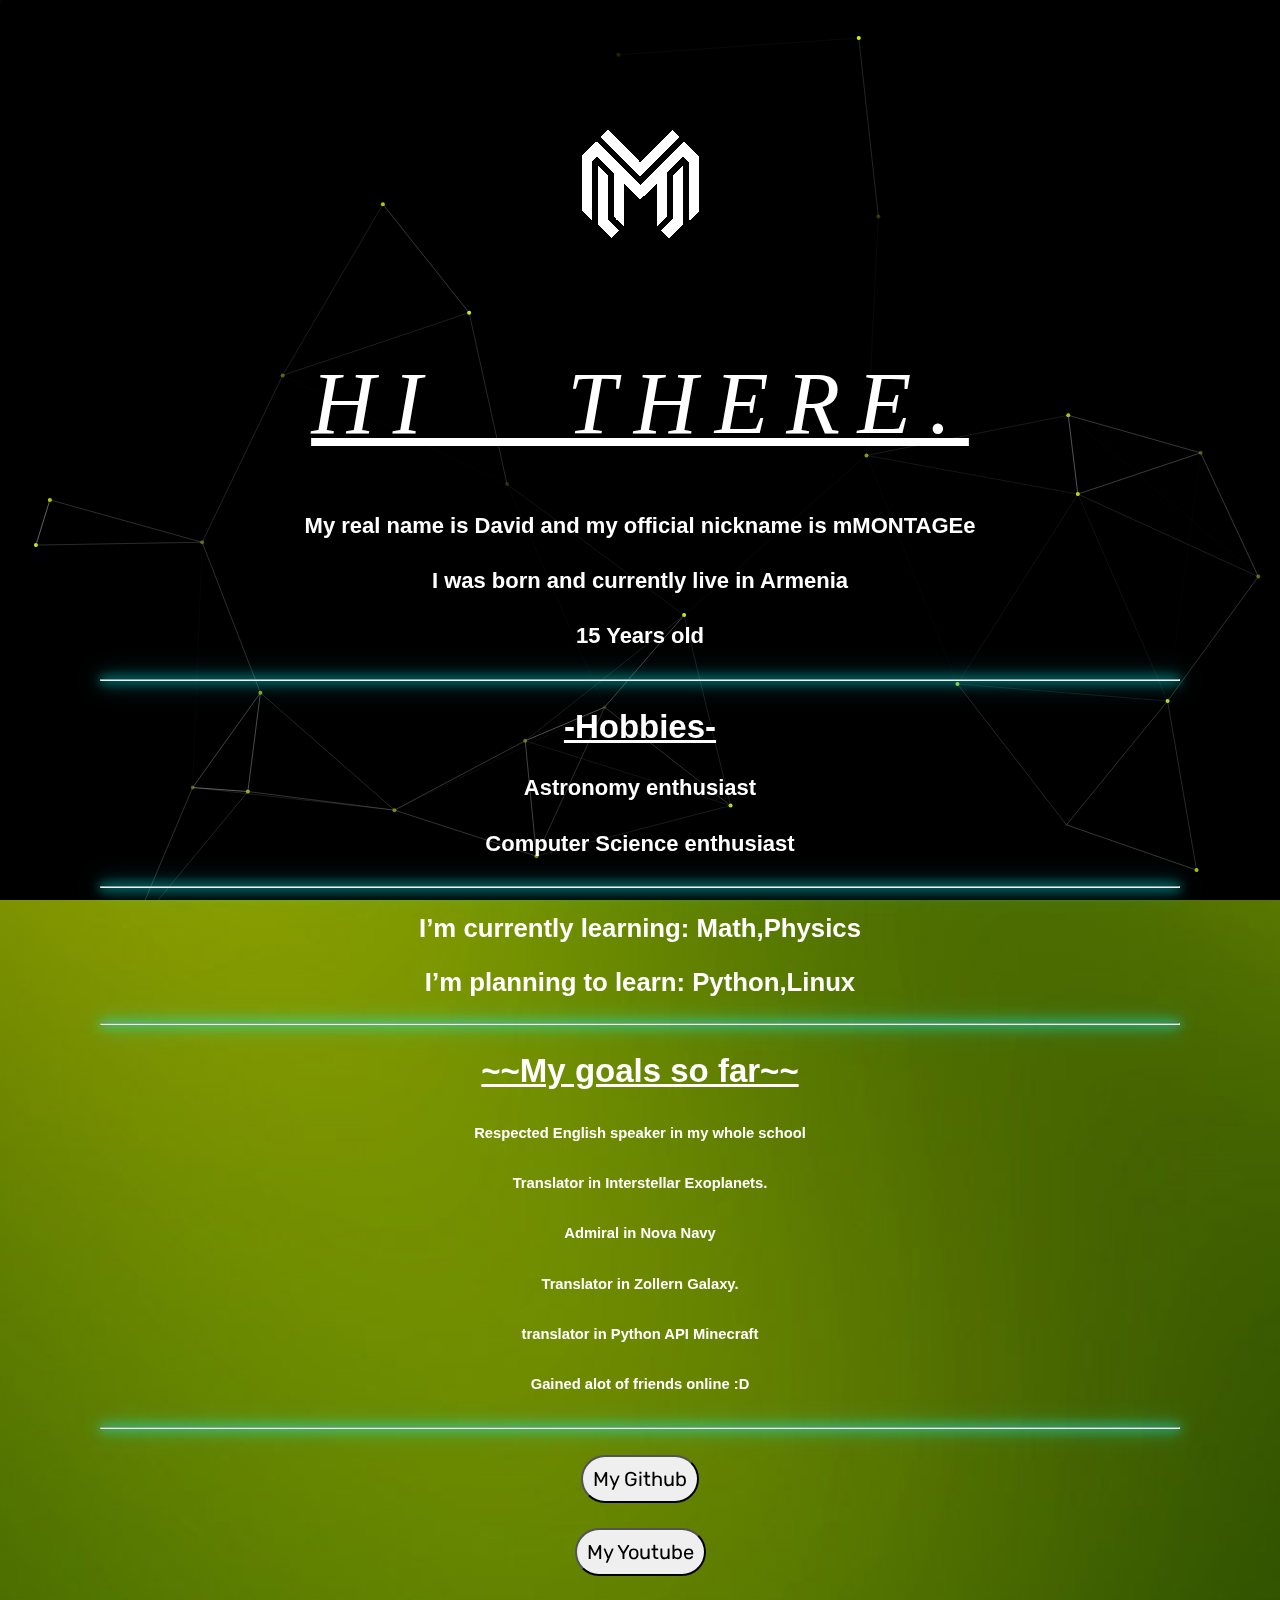
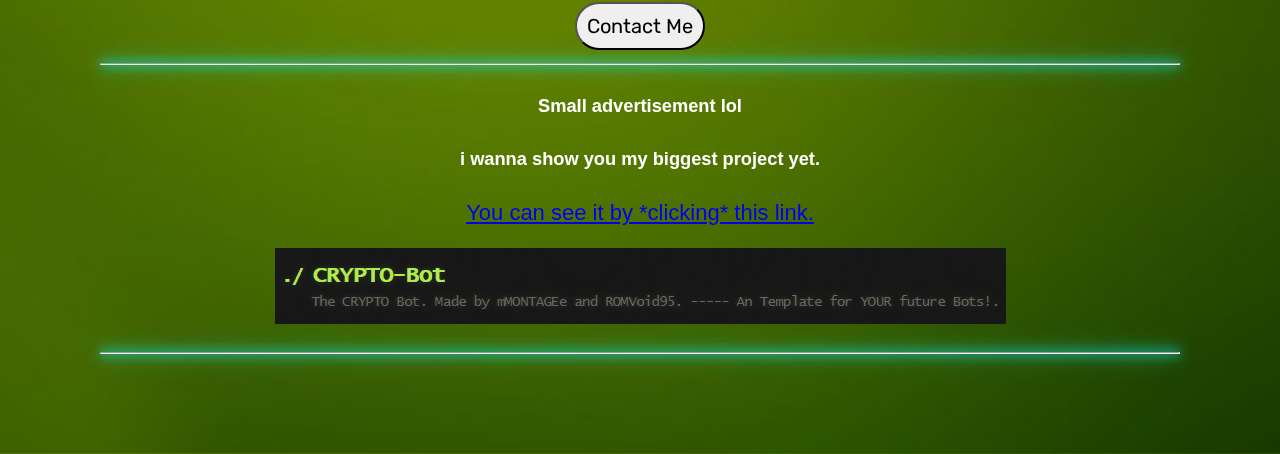
==== commit 30164408: "Add files via upload" ====
--- a/index.html
+++ b/index.html
@@ -42,8 +42,7 @@
 <h3>
     <p></p><a href="https://github.com/mMONTAGEe"><button>My Github</button></a></p>
     <p></p><a href="https://www.youtube.com/channel/UCP68rAljMgUpYVKM_8WvEBQ"><button>My Youtube</button></a></p>
-    <p><h3>My discord server</h3></p>
-<iframe src="https://discordapp.com/widget?id=734826191092973750&theme=dark" width="350" height="500" allowtransparency="true" frameborder="0" sandbox="allow-popups allow-popups-to-escape-sandbox allow-same-origin allow-scripts"></iframe>
+    <p></p><a href="https://discord.gg/ASgHFkX"><button>Contact Me</button></a>
     <hr>
     <p><h5>Small advertisement lol</h5></p>
     <p><h5>i wanna show you my biggest project yet.</h5></p>
